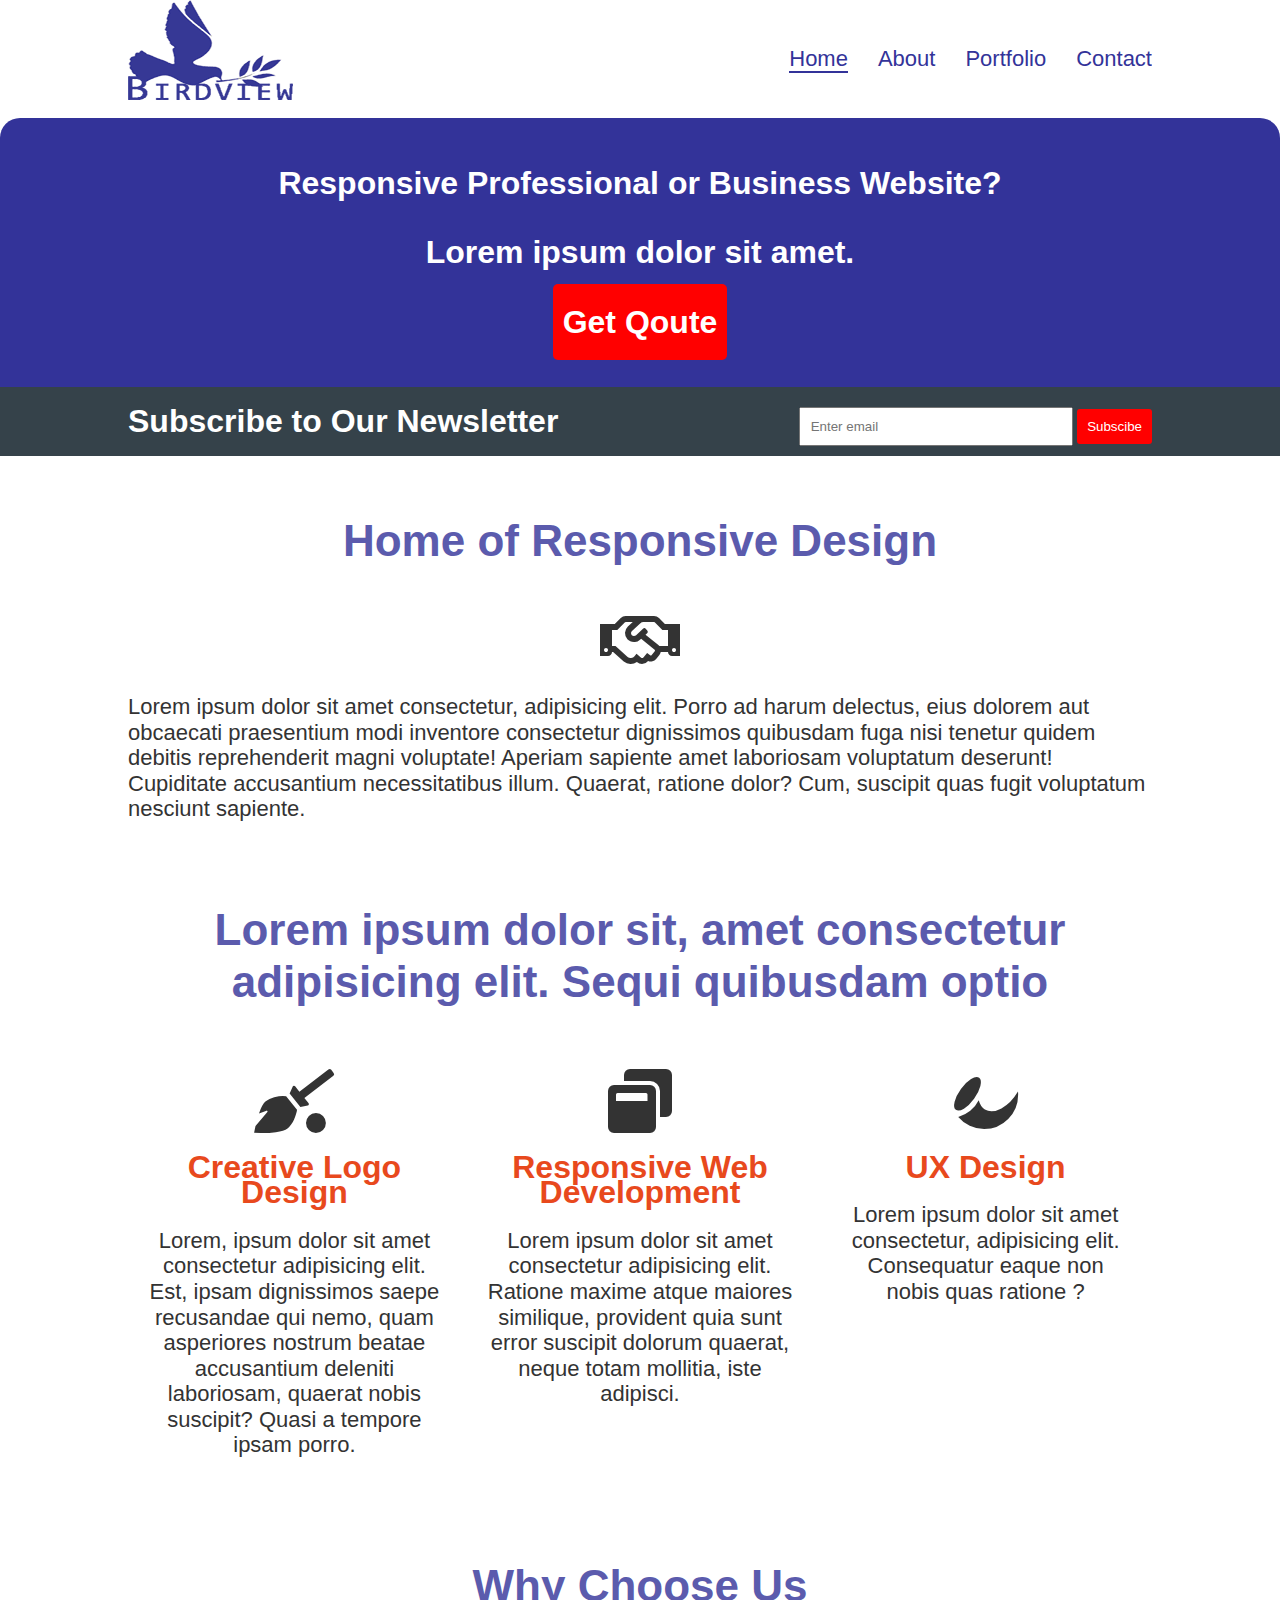
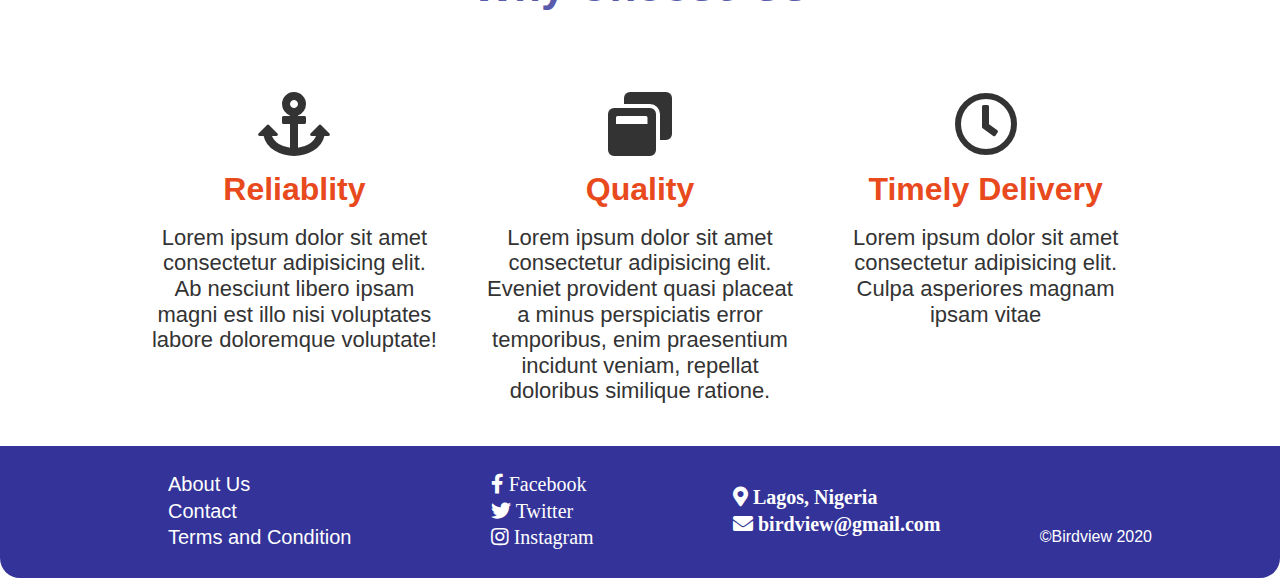
==== index.html @ 78a27167 "Initial commit" ====
<!DOCTYPE html>
<html lang="en">
<head>
    <meta charset="UTF-8">
    <meta name="viewport" content="width=device-width, initial-scale=1.0">
    <title>Birdview | Welcome</title>

    <link rel="stylesheet" href="css/style.css">
    <link rel="stylesheet" href="//use.fontawesome.com/releases/v5.0.7/css/all.css">
    <link rel="stylesheet" href="file:///C:/Users/HP/Desktop/Web%20Dev/fontawesome-free-5.13.0-web/fontawesome-free-5.13.0-web/css/all.min.css">
    <script defer src = "js/script.js"></script>
</head>
<body>

    <header>
        <div class="container">
            <div class="navContainer">
                <div class="logo">
                    <a href="index.html">
                        <img src="images/birdviewlogo.png" alt="birdviewlogo" href = "index.html">
                    </a>
                </div>

                <div class="hamburgerButton">
                    <button class="hamburger"><i class = "fa fa-bars fa-2x"></i></button>
                </div>

                <div class="navbar">
                    <nav>
                        <ul>
                            <li><a href="index.html"> <span class = "currentPage"> Home </span></a></li>
                            <li><a href="about.html">About</a></li>
                            <li><a href="portfolio.html">Portfolio</a></li>
                            <li><a href="contact.html">Contact</a></li>
                        </ul>
                    </nav>
                </div>


                <!--footer-->

                
            </div>

            <!--media query part-->

 

                <div class="timesButton">
                    <div class="menuWrapper">
                        <div class="mainMenu">
                            <button class="times"><i class = "fa fa-times fa-2x" aria-hidden="true"></i></button>

                            <div class="logoPush">
                                <a href="index.html" class = "logoForMenu">
                                        <img src="images/birdviewlogo.png" alt="birdviewlogo" href = "index.html">
                                </a>
                            </div>

                            <div class="navbarForMenu">
                                <nav>
                                    <ul>
                                        <li><a href="index.html"><span class = "currentPage"> Home </span></a></li>

                                        <li><a href="about.html">About</a></li>
                                        
                                        <li><a href="portfolio.html">Portfolio</a></li>
                                    
                                        <li><a href="contact.html">Contact</a></li>
                                    </ul>
                                </nav>
                            </div>
                        </div>
                    </div>
                        
                    <div class="footerLinksMenu">
                        <ul class = "footerLinksMenuList">
                            <li><a href="#"><span class="fab fa-facebook-f"></span></a></li>
                            <li><a href="#"><span class="fab fa-twitter"></span></a></li>
                            <li><a href="#"><span class="fab fa-instagram"></span></a></li>
                        </ul>
                    </div>
                </div>
            <!--end of media query-->
        </div>
    </header>

    <section class = " firstSection">

        <div class="container" id= "firstDisplay">
            <h1>Responsive Professional or Business Website?</h1>
            <h1>Lorem ipsum dolor sit amet.</h1>
            <h1 class = "getQoute"><span> <a href="#"> Get Qoute </a></span></h1>
        </div>

    </section>

    <section class="newsOutlet">
        <div class="container">

            <div class = "sub">
                <h1> Subscribe to Our Newsletter</h1>
            </div>

            <div>
                <form action="#">
                    <input type="email" placeholder = "Enter email">
                    <button type = "submit" class="subscribe">Subscibe</button>
                </form>
            </div>
            </div>

        </div>

    </section>

    <section class="sectionWelcome">
        <div class="container">

            <div class="offered">
                <h1>Home of Responsive Design</h1>
            </div>
            <div class="link">
                <i class="far fa-handshake fa-4x"></i>
            </div>
            <div class= "responsive">
                <p>Lorem ipsum dolor sit amet consectetur, adipisicing elit. Porro ad harum delectus, eius dolorem aut obcaecati praesentium modi inventore consectetur dignissimos quibusdam fuga nisi tenetur quidem debitis reprehenderit magni voluptate! Aperiam sapiente amet laboriosam voluptatum deserunt! Cupiditate accusantium necessitatibus illum. Quaerat, ratione dolor? Cum, suscipit quas fugit voluptatum nesciunt sapiente.</p>
            </div>
        </div>
    </section>



    <section class="sectionOne">

        <div class="container">

            <div class="offered">
                <h1> Lorem ipsum dolor sit, amet consectetur adipisicing elit. Sequi quibusdam optio  </h1>
            </div>

            <div class="expectImages">

                <div class = "img1">
                    
                    <i class="fas fa-quidditch fa-4x" aria-hidden="true"></i>

                    <h1>Creative Logo Design</h1>
                    <p>Lorem, ipsum dolor sit amet consectetur adipisicing elit. Est, ipsam dignissimos saepe recusandae qui nemo, quam asperiores nostrum beatae accusantium deleniti laboriosam, quaerat nobis suscipit? Quasi a tempore ipsam porro.</p>
                </div>
                
                <div class = "img2">
                    <i class="fab fa-affiliatetheme fa-4x"></i>
                    <h1>UX Design</h1>
                    <p>Lorem ipsum dolor sit amet consectetur,  adipisicing elit. Consequatur eaque non nobis    quas ratione ?</p>
                </div>

                <div class = "img3">
                    <i class="fas fa-window-restore fa-4x"></i>
                    <h1>Responsive Web Development</h1>
                    <p>Lorem ipsum dolor sit amet consectetur   adipisicing elit. Ratione maxime atque maiores    similique, provident quia sunt error suscipit  dolorum quaerat, neque totam mollitia, iste  adipisci.</p>
                </div>

            </div>
        </div>

    </section>

    <section class="sectionTwo">
        <div class="container">

            <div class = "whyChooseUs">
                <h1>Why Choose Us</h1>
            </div>

            <div class="expectImages">
                <div class = "img1">
                    
                    <i class="fas fa-anchor fa-4x"></i>

                    <h1>Reliablity</h1>
                    <p>
                        Lorem ipsum dolor sit amet consectetur adipisicing elit. Ab nesciunt libero ipsam magni est illo nisi voluptates labore doloremque voluptate!
                    </p>
                </div>

                
                <div class = "img3">
                    <i class="fas fa-window-restore fa-4x"></i>
                    <h1>Quality</h1>
                    <p>Lorem ipsum dolor sit amet consectetur adipisicing elit. Eveniet provident quasi placeat a minus perspiciatis error temporibus, enim praesentium incidunt veniam, repellat doloribus similique ratione.</p>
                </div>

                <div class = "img2">
                    <i class="far fa-clock fa-4x"></i>
                    <h1>Timely Delivery</h1>
                    <p>Lorem ipsum dolor sit amet consectetur adipisicing elit. Culpa asperiores magnam ipsam vitae</p>
                </div>

            </div>

        </div>
    </section>



<footer>
    <div class="container">
        <div class="footerFlex">
           
            <div class = "footerLinks">
                <ul>
                    <li><a href="about.html">About Us</a></li>
                    <li><a href="contact.html">Contact</a></li>
                    <li><a href="termsandcondition.html">Terms and Condition</a></li>
                </ul>
            </div>
           
            <div class="footerLinks">
                <ul>
                    <li><a href=""><span class="fab fa-facebook-f">   Facebook</span></a></li>
                    <li><a href=""><span class="fab fa-twitter">   Twitter</span></a></li>
                    <li><a href=""><span class="fab fa-instagram">   Instagram</span></a></li>
                </ul>
            </div>
           
            <div class="footerLinks">
                <ul>
                    <li><a href=""><span class="fas fa-map-marker-alt">  Lagos, Nigeria</span></a></li>
                    <li><a href=""><span class="fas fa-envelope">  birdview@gmail.com</a></span></li>
                </ul>
            </div>

            <div class = "footerLinks">
                <p>&copy;Birdview 2020</p>
            </div>

        </div>
        
    </div>
</footer>

</body>
</html>
---- css/style.css ----
body{
    padding:0;
    margin:0;
    font-family:Arial, Helvetica, sans-serif;
    font-size: 16px;
    line-height: 1.6em;
}

.container{
    width:80%;
    margin:0 auto;
    box-sizing:border-box;
    overflow: hidden;
}

i{
    color:#333;
}
.hamburger, .times, .logoForMenu, .navbarForMenu, .footerLinksMenu{
    display: none;
}

/*navabar styling*/

.navContainer{
    display:flex;
    justify-content: space-between;
    align-items: center;
    margin-bottom:10px;
}

.navbar ul {
    display:flex;
    text-decoration: none;
    list-style: none;
    margin-top:25px;
}

.navbar li {
    margin:0 0 0 30px;
    font-size:22px;
}

.navbar ul a{
    text-decoration:none;
    color:#333399;
}

.navbar a:hover{
    color:#999933;
}

nav .currentPage{
    border-bottom: #333399 2px solid;
}

/*newsOutlet*/

.newsOutlet{
    background-color:#35424a;
    color:white;
}

.newsOutlet .container{
    display:flex;
    justify-content: space-between;
}

.newsOutlet form{
    padding-top:20px;
}

.newsOutlet input{
    padding:10px;
    width:250px;
}

.subscribe{
    border:0;
    border-radius: 3px;
    padding:10px;
    color:white;
    background-color:red;
}


/* welcome */
.link, .sectionOne, .sectionTwo{
    text-align: center;
}

.responsive, .sectionOne, .sectionTwo{
    color:#333;
}
.sectionOne p, .responsive p, .sectionTwo p{
    font-size: 22px;
}

/*First box styling*/

.firstSection{
    background-color:#333399;
    border-top-left-radius: 20px;
    border-top-right-radius: 20px;
}

#firstDisplay{
    padding:20px 0 20px 0;
    text-align:center;
    color:white;
    line-height:3em;
}

.getQoute a{
    color:white;
    text-decoration: none;
    display:inline-block;
}

.getQoute a:hover{
    animation:qoute 0.5s linear;
}

@keyframes qoute{
    from{
        transform: rotate(0deg) scale(0.95)
    }
    to{
        transform: rotate(0deg) scale(1.0)
    }

}

.getQoute span{
    background:red;
    padding:20px 10px;
    border-radius: 5px;
}

/*What to expect and Why us*/

.offered, .whyChooseUs, .whoAreWe {
    text-align:center;
    color:#333399;
    font-size: 22px;
}

.offered h1{
    margin-bottom: 10px;
}

.offered h1, .whyChooseUs h1, .whoAreWe h1 {
    padding:30px 0 30px 0;
    color:#5b5bad;
    line-height: 1.2em;
}

.expectImages{
    display:flex;
    justify-content: space-between;
}

.expectImages h1{
    color:#e8491d;
}

.expectImages p, .whoAreWe p{
    color:#333;
    text-align:center;
}

.expectImages .img{
    padding:10px;
    flex-basis: 30%;
    box-sizing:border-box;
}

.img1{
    flex:1;
    order:1;
    box-sizing:border-box;
    padding:20px;
    flex-basis: 30%;
}

.img2{
    flex:1;
    order:3;
    box-sizing:border-box;
    padding:20px;
    flex-basis: 30%;
}

.img3{
    flex: 2;
    order: 2;
    box-sizing: border-box;
    padding: 20px;
    flex-basis: 30%;
}

    /*footer*/
footer li{
    list-style: none;
}

.footerLinks i, .footerLinks li a{
    text-decoration: none;
    font-size: 20px;
    color:white;
}

.footerLinks ul li a:hover{
    color:#999933;
}

.footerLinks p{
    color:white;
    padding-top: 50px;
}

.footerFlex{
    margin: 10px 0 0 0;
    display: flex;
    justify-content: space-between;
    place-items: center;
}
.footerLinks{
    box-sizing: border-box;
    padding-bottom: 10px;
}

footer{
   background-color: #333399;
   border-bottom-left-radius: 20px;
   border-bottom-right-radius: 20px;
}
@media(max-width: 768px){

    .container{
        width: 90%;
    }

    .expectImages,
    .newsOutlet .container,
    .footerFlex{
        display:flex;
        flex-direction: column;
    }
    .hamburger i{
        color:#333399;
    }
    .times i{
        color:red;
        background-color: white;
        margin: 25px 20px 0 0;
        float:right;
    }
    
/* reediting the mobile version */
    .sub h1{
        font-size: 18px;
        margin-bottom: 0;
        text-align: center;
    }
    .newsOutlet form{
        margin-top: 0;
        padding-top: 0;
    }
    #fistDisplay{padding-top: 0; margin-top: 0;}
    
    #firstDisplay h1{
        line-height: 1.2;
    }
    .getQoute{margin-bottom: 0}

    .getQoute span{
        background:red;
        padding:10px 5px;
        border-radius: 5px; 
    }
    #firstDisplay h1{font-size: 18px;}
    .offered, .whyChooseUs, .whoAreWe {
        font-size: 18px;
    }
    .sectionOne p, .responsive p, .sectionTwo p{
        font-size: 16px;
        margin-bottom: 0;
        padding-bottom:0;
    }
    .offered h1, .whyChooseUs h1, .whoAreWe h1 {
        margin-top: 1px;
        margin-bottom: 0;
        padding-bottom:0;
    }
    .footerLinks i, .footerLinks li a{
        font-size: 16px;
    }

    form{
        text-align:center;
        margin-bottom:10px;
    }

    .footerLinks{
        text-align: center;
    }

    .footerLinks p{
        margin: 0;
        padding: 0;
    }
    footer ul{
        margin: 0;
        padding: 0;
    }
    .hamburger, .times, .logoForMenu, .navbarForMenu, .footerLinksMenu{
        display: contents;
    }
    .navbar{
        display:none;
    }
    .navContainer{
        display: flex;
        justify-content: space-between;
        height: 107px;
    }
    .removeNavContainer{
        height:0;
        overflow:hidden;
    }
    
    .timesButton{
        position: fixed;
        background-color: white;
        top:0;
        left:0;
        height:100%;
        width:100%;
        transition-property:transform;
        transform:translate(-100%);
        transition-duration: 1s;
        transition-timing-function:ease-out;
    }
    .displayTimesButton{
        position: fixed;
        background:white;
        top: 0;
        left: 0;
        height: 100%;
        width: 100%;
        transition-property: transform;
        transform: translate(0);
        transition-duration: 1s;
        transition-timing-function: ease-out;
    }
    .times i{
        transition-property:transform;
        transition-duration: 1s;
    }
     .times i:hover{
        transform:rotate(540deg);
    }

    .hamburger i{
        animation-name:hamburger;
        animation-duration: 2s;
        animation-iteration-count: infinite;
    }
    @keyframes hamburger{

        0% {
            transform: scale(1);
          }
          50% {
            transform: scale(1.2);
          }
          100% {
            transform: scale(1);
          }

    }
          /* New addition */
        .logo img, .logoPush img{
              width: 100px;
              height: auto;
        }
        .logoPush{
            margin: 10px 0 0 30px;
        }   
        /* New Addition ends */
        .navbarForMenu ul {
            display:flex;
            flex-direction: column;
            text-decoration: none;
            list-style: none;
        }
        
        .navbarForMenu li {
            margin:0 30px 0 0;
            font-size:16px;
            margin:20px;
        }
        
        .navbarForMenu ul a{
            text-decoration:none;
            color:#333399;
            display:block;
        }
        
        .navbarForMenu a:hover{
            color:#999933;
        }
        .navbarForMenu .currentPage{
            border-bottom:0;
        }

        /* Menu Wrapper */
        .displayTimesButton{
            height: 100%;
        }
        .menuWrapper{
            min-height: 100%;
        }
        .mainMenu{
            padding-bottom: 60px;
        }
        .footerLinksMenuList{
            position: relative;
            margin-top: -60px;
            clear: both;
        }
        .footerLinksMenuList li{padding-left:50px}
        .footerLinksMenuList li:first-child{padding-left:0}

        /*Nav animation*/

         .navbarForMenu li a{
            transition-property: all;
            transition-duration: 0.5s;
        }

        .navbarForMenu li a:hover{
            margin-left:5px;
        } 
        .navbarForMenu li a:active{
            margin-left:5px;
        } 

        .navbarForMenu li a:hover{
            animation-name: bignav;
            animation-duration: 1s;
            animation-fill-mode: forwards;
        }
        .navbarForMenu li a:active{
            animation-name: bignav;
            animation-duration: 1s;
            animation-fill-mode: forwards;
        }

        @keyframes bignav{
            0% {
                background-color:#333399; color:white; transform: scale(1); padding: 5px;
            }
            100% {
                background-color:#333399; color:white; transform: scale(1.2); padding: 5px;
            }
        }
        

        /*footer link*/
        .footerLinksMenuList{
            align-items: center;
            justify-content: center;
        }
        .footerLinksMenu li{
            list-style: none;
        }
        .footerLinksMenu ul{
            display:flex;
        }
        .footerLinksMenu i{
            color:#333399;
            padding:20px;
        }

    @media(min-width: 400px){
        .displayTimesButton, .timesButton{
            width: 400px;
        }
    }
}
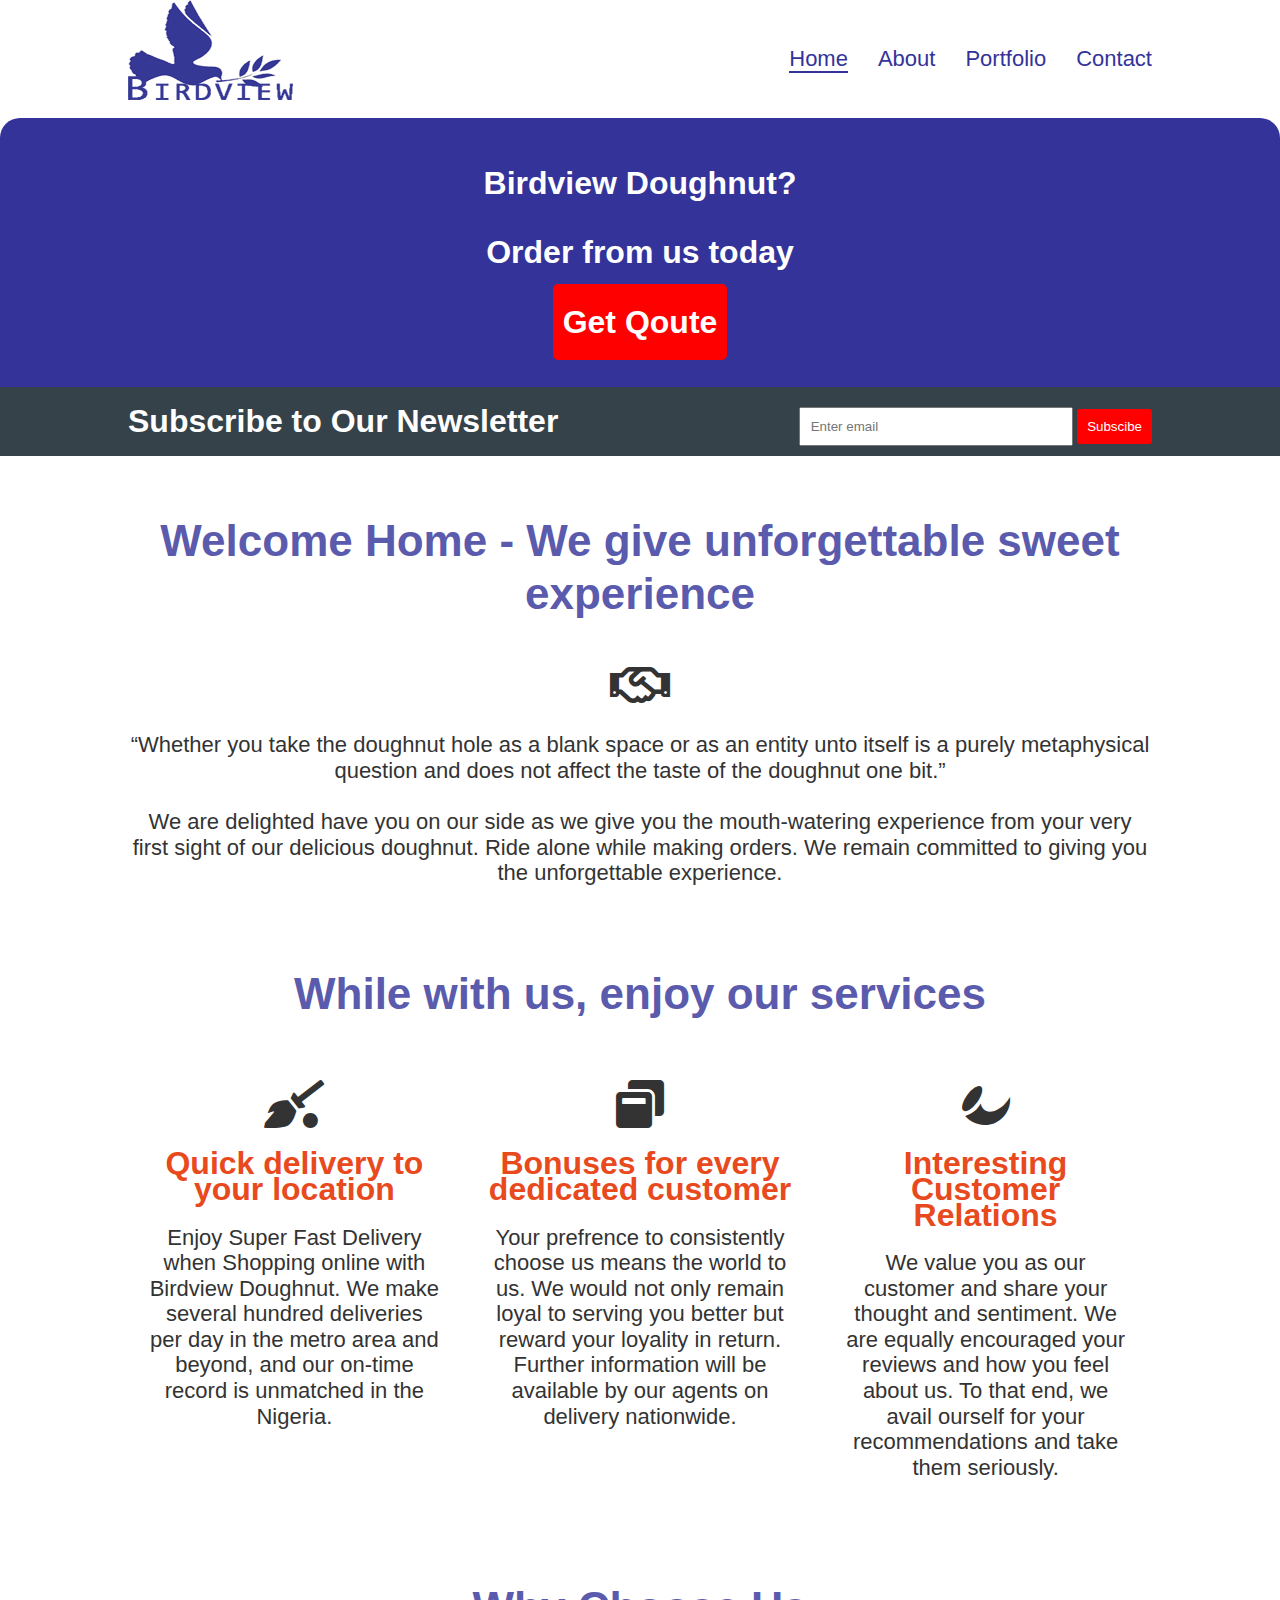
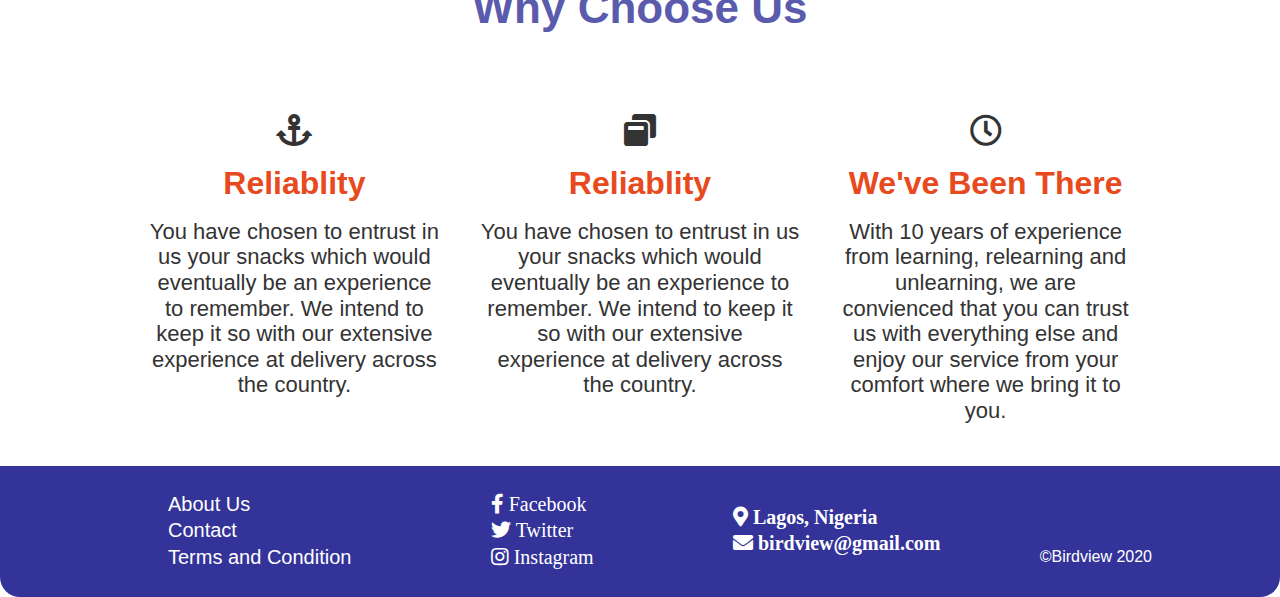
==== commit f1f16b40: "New Change" ====
--- a/index.html
+++ b/index.html
@@ -22,7 +22,7 @@
                 </div>
 
                 <div class="hamburgerButton">
-                    <button class="hamburger"><i class = "fa fa-bars fa-2x"></i></button>
+                    <button class="hamburger"><i class = "fa fa-bars"></i></button>
                 </div>
 
                 <div class="navbar">
@@ -34,12 +34,7 @@
                             <li><a href="contact.html">Contact</a></li>
                         </ul>
                     </nav>
-                </div>
-
-
-                <!--footer-->
-
-                
+                </div>                
             </div>
 
             <!--media query part-->
@@ -49,7 +44,7 @@
                 <div class="timesButton">
                     <div class="menuWrapper">
                         <div class="mainMenu">
-                            <button class="times"><i class = "fa fa-times fa-2x" aria-hidden="true"></i></button>
+                            <button class="times"><i class = "fa fa-times" aria-hidden="true"></i></button>
 
                             <div class="logoPush">
                                 <a href="index.html" class = "logoForMenu">
@@ -88,8 +83,8 @@
     <section class = " firstSection">
 
         <div class="container" id= "firstDisplay">
-            <h1>Responsive Professional or Business Website?</h1>
-            <h1>Lorem ipsum dolor sit amet.</h1>
+            <h1>Birdview Doughnut?</h1>
+            <h1>Order from us today</h1>
             <h1 class = "getQoute"><span> <a href="#"> Get Qoute </a></span></h1>
         </div>
 
@@ -115,16 +110,39 @@
     </section>
 
     <section class="sectionWelcome">
-        <div class="container">
+        <!-- For desktop -->
+        <div class="container desktop">
 
             <div class="offered">
-                <h1>Home of Responsive Design</h1>
+                <h1>Welcome Home - We give unforgettable sweet experience</h1>
             </div>
             <div class="link">
-                <i class="far fa-handshake fa-4x"></i>
+                <i class="far fa-handshake fa-3x"></i>
             </div>
             <div class= "responsive">
-                <p>Lorem ipsum dolor sit amet consectetur, adipisicing elit. Porro ad harum delectus, eius dolorem aut obcaecati praesentium modi inventore consectetur dignissimos quibusdam fuga nisi tenetur quidem debitis reprehenderit magni voluptate! Aperiam sapiente amet laboriosam voluptatum deserunt! Cupiditate accusantium necessitatibus illum. Quaerat, ratione dolor? Cum, suscipit quas fugit voluptatum nesciunt sapiente.</p>
+                <p>“Whether you take the doughnut hole as a blank space or as an entity unto itself is a purely metaphysical question and does not affect the taste of the doughnut one bit.”
+                    <br>
+                    <br>
+                We are delighted have you on our side as we give you the mouth-watering experience from your very first sight of our delicious doughnut. Ride alone while making orders. We remain committed to giving you the unforgettable experience.
+                </p>
+            </div>
+        </div>
+        <!-- For Mobile -->
+        <div class="container mobile">
+
+            <div class="offered">
+                <h1>Welcome Home - We give unforgettable sweet experience</h1>
+            </div>
+            <div class="link">
+                <i class="far fa-handshake fa-2x"></i>
+            </div>
+            <div class= "responsive">
+                <p>“Whether you take the doughnut hole as a blank space or as an entity unto itself is a purely metaphysical question and does not affect the taste of the doughnut one bit.”
+                    <br>
+                    <br>
+                We are delighted have you on our side as we give you the mouth-watering experience from your very first sight of our delicious doughnut. Ride alone while making orders. We remain committed to giving you the unforgettable experience.
+                </p>
+                <br>
             </div>
         </div>
     </section>
@@ -132,33 +150,64 @@
 
 
     <section class="sectionOne">
-
-        <div class="container">
+        <!-- For desktop -->
+        <div class="container desktop">
 
             <div class="offered">
-                <h1> Lorem ipsum dolor sit, amet consectetur adipisicing elit. Sequi quibusdam optio  </h1>
+                <h1> While with us, enjoy our services </h1>
             </div>
 
             <div class="expectImages">
 
                 <div class = "img1">
                     
-                    <i class="fas fa-quidditch fa-4x" aria-hidden="true"></i>
-
-                    <h1>Creative Logo Design</h1>
-                    <p>Lorem, ipsum dolor sit amet consectetur adipisicing elit. Est, ipsam dignissimos saepe recusandae qui nemo, quam asperiores nostrum beatae accusantium deleniti laboriosam, quaerat nobis suscipit? Quasi a tempore ipsam porro.</p>
+                    <i class="fas fa-quidditch fa-3x" aria-hidden="true"></i>
+
+                    <h1>Quick delivery to your location</h1>
+                    <p>Enjoy Super Fast Delivery when Shopping online with Birdview Doughnut. We make several hundred deliveries per day in the metro area and beyond, and our on-time record is unmatched in the Nigeria. </p>
                 </div>
                 
                 <div class = "img2">
-                    <i class="fab fa-affiliatetheme fa-4x"></i>
-                    <h1>UX Design</h1>
-                    <p>Lorem ipsum dolor sit amet consectetur,  adipisicing elit. Consequatur eaque non nobis    quas ratione ?</p>
+                    <i class="fab fa-affiliatetheme fa-3x"></i>
+                    <h1>Interesting Customer Relations</h1>
+                    <p>We value you as our customer and share your thought and sentiment. We are equally encouraged your reviews and how you feel about us. To that end, we avail ourself for your recommendations and take them seriously.</p>
                 </div>
 
                 <div class = "img3">
-                    <i class="fas fa-window-restore fa-4x"></i>
-                    <h1>Responsive Web Development</h1>
-                    <p>Lorem ipsum dolor sit amet consectetur   adipisicing elit. Ratione maxime atque maiores    similique, provident quia sunt error suscipit  dolorum quaerat, neque totam mollitia, iste  adipisci.</p>
+                    <i class="fas fa-window-restore fa-3x"></i>
+                    <h1>Bonuses for every dedicated customer </h1>
+                    <p>Your prefrence to consistently choose us means the world to us. We would not only remain loyal to serving you better but reward your loyality in return. Further information will be available by our agents on delivery nationwide.</p>
+                </div>
+
+            </div>
+        </div>
+                <!-- for mobile -->
+        <div class="container mobile">
+
+            <div class="offered">
+                <h1> While with us, enjoy our services  </h1>
+            </div>
+
+            <div class="expectImages">
+
+                <div class = "img1">
+                    
+                    <i class="fas fa-quidditch fa-2x" aria-hidden="true"></i>
+
+                    <h1>Quick delivery to your location</h1>
+                    <p>Enjoy Super Fast Delivery when Shopping online with Birdview Doughnut. We make several hundred deliveries per day in the metro area and beyond, and our on-time record is unmatched in the Nigeria. </p>
+                </div>
+                
+                <div class = "img2">
+                    <i class="fab fa-affiliatetheme fa-2x"></i>
+                    <h1>Interesting Customer Relations</h1>
+                    <p>We value you as our customer and share your thought and sentiment. We are equally encouraged your reviews and how you feel about us. To that end, we avail ourself for your recommendations and take them seriously.</p>
+                </div>
+
+                <div class = "img3">
+                    <i class="fas fa-window-restore fa-2x"></i>
+                    <h1>Bonuses for every dedicated customer </h1>
+                    <p>Your prefrence to consistently choose us means the world to us. We would not only remain loyal to serving you better but reward your loyality in return. Further information will be available by our agents on delivery nationwide.</p>
                 </div>
 
             </div>
@@ -167,7 +216,8 @@
     </section>
 
     <section class="sectionTwo">
-        <div class="container">
+        <!-- For desktop -->
+        <div class="container desktop">
 
             <div class = "whyChooseUs">
                 <h1>Why Choose Us</h1>
@@ -176,7 +226,44 @@
             <div class="expectImages">
                 <div class = "img1">
                     
-                    <i class="fas fa-anchor fa-4x"></i>
+                    <i class="fas fa-anchor fa-2x"></i>
+
+                    <h1>Reliablity</h1>
+                    <p>
+                        You have chosen to entrust in us your snacks which would eventually be an experience to remember. We intend to keep it so with our extensive experience at delivery across the country.
+                    </p>
+                </div>
+
+                
+                <div class = "img3">
+                    <i class="fas fa-window-restore fa-2x"></i>
+                    <h1>Reliablity</h1>
+                    <p>
+                        You have chosen to entrust in us your snacks which would eventually be an experience to remember. We intend to keep it so with our extensive experience at delivery across the country.
+                    </p>
+                </div>
+
+                <div class = "img2">
+                    <i class="far fa-clock fa-2x"></i>
+                    <h1>We've Been There</h1>
+                    <p>With 10 years of experience from learning, relearning and unlearning, we are convienced that you can trust us with everything else and enjoy our service from your comfort where we bring it to you.</p>
+                </div>
+
+            </div>
+
+        </div>
+
+        <!-- For mobile -->
+        <div class="container mobile">
+
+            <div class = "whyChooseUs">
+                <h1>Why Choose Us</h1>
+            </div>
+
+            <div class="expectImages">
+                <div class = "img1">
+                    
+                    <i class="fas fa-anchor fa-2x"></i>
 
                     <h1>Reliablity</h1>
                     <p>
@@ -186,15 +273,15 @@
 
                 
                 <div class = "img3">
-                    <i class="fas fa-window-restore fa-4x"></i>
+                    <i class="fas fa-window-restore fa-2x"></i>
                     <h1>Quality</h1>
-                    <p>Lorem ipsum dolor sit amet consectetur adipisicing elit. Eveniet provident quasi placeat a minus perspiciatis error temporibus, enim praesentium incidunt veniam, repellat doloribus similique ratione.</p>
+                    <p>Choose us for quality With continuous improvement programs and ongoing investments in management and best global practice.</p>
                 </div>
 
                 <div class = "img2">
-                    <i class="far fa-clock fa-4x"></i>
-                    <h1>Timely Delivery</h1>
-                    <p>Lorem ipsum dolor sit amet consectetur adipisicing elit. Culpa asperiores magnam ipsam vitae</p>
+                    <i class="far fa-clock fa-2x"></i>
+                    <h1>We've Been There</h1>
+                    <p>With 10 years of experience from learning, relearning and unlearning, we are convienced that you can trust us with everything else and enjoy our service from your comfort where we bring it to you.</p>
                 </div>
 
             </div>
--- a/css/style.css
+++ b/css/style.css
@@ -16,7 +16,7 @@
 i{
     color:#333;
 }
-.hamburger, .times, .logoForMenu, .navbarForMenu, .footerLinksMenu{
+.hamburger, .times, .logoForMenu, .navbarForMenu, .footerLinksMenu, .mobile{
     display: none;
 }
 
@@ -85,7 +85,7 @@
 
 
 /* welcome */
-.link, .sectionOne, .sectionTwo{
+.link, .sectionOne, .sectionTwo, .responsive{
     text-align: center;
 }
 
@@ -256,10 +256,10 @@
         margin: 25px 20px 0 0;
         float:right;
     }
-    
 /* reediting the mobile version */
+
     .sub h1{
-        font-size: 18px;
+        font-size: 16px;
         margin-bottom: 0;
         text-align: center;
     }
@@ -279,22 +279,23 @@
         padding:10px 5px;
         border-radius: 5px; 
     }
-    #firstDisplay h1{font-size: 18px;}
+    #firstDisplay h1{font-size: 16px;}
     .offered, .whyChooseUs, .whoAreWe {
         font-size: 18px;
     }
     .sectionOne p, .responsive p, .sectionTwo p{
-        font-size: 16px;
+        font-size: 14px;
         margin-bottom: 0;
         padding-bottom:0;
     }
     .offered h1, .whyChooseUs h1, .whoAreWe h1 {
+        font-size: 18px;
         margin-top: 1px;
         margin-bottom: 0;
         padding-bottom:0;
     }
     .footerLinks i, .footerLinks li a{
-        font-size: 16px;
+        font-size: 14px;
     }
 
     form{
@@ -314,22 +315,22 @@
         margin: 0;
         padding: 0;
     }
-    .hamburger, .times, .logoForMenu, .navbarForMenu, .footerLinksMenu{
+    .hamburger, .times, .logoForMenu, .navbarForMenu, .footerLinksMenu, .mobile{
         display: contents;
     }
-    .navbar{
-        display:none;
+    .navbar, .desktop{
+        display: none;
     }
     .navContainer{
         display: flex;
         justify-content: space-between;
-        height: 107px;
+        height: 70px;
+        margin-bottom: 0;
     }
     .removeNavContainer{
         height:0;
         overflow:hidden;
     }
-    
     .timesButton{
         position: fixed;
         background-color: white;
@@ -382,7 +383,7 @@
     }
           /* New addition */
         .logo img, .logoPush img{
-              width: 100px;
+              width: 70px;
               height: auto;
         }
         .logoPush{
@@ -489,5 +490,10 @@
             width: 400px;
         }
     }
-}
-
+
+            /* Further reviews */
+            .expectImages h1{
+                font-size: 16px;
+            }
+}
+
